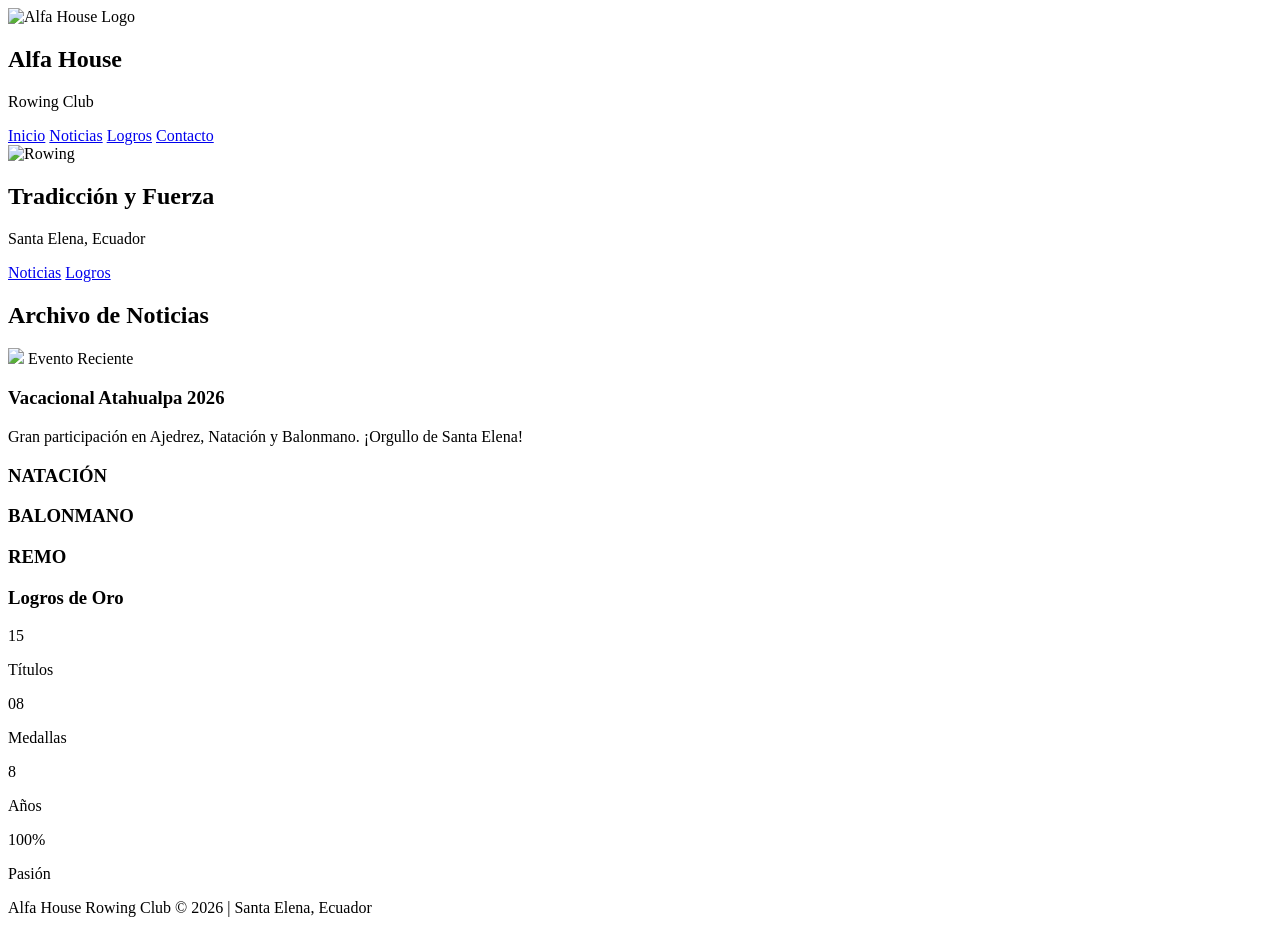
==== index.html @ 2c9bf649 "Add files via upload" ====
<!DOCTYPE html>
<html lang="es">
<head>
    <meta charset="UTF-8">
    <meta name="viewport" content="width=device-width, initial-scale=1.0">
    <!-- FAVICON -->
    <link rel="icon" href="static/img/favicon.ico" type="image/x-icon">
    
    <title>Alfa House Rowing Club | Santa Elena</title>
    
    <!-- Tailwind para estructura rápida -->
    <script src="https://cdn.tailwindcss.com"></script>
    
    <!-- Tu archivo CSS separado -->
    <link rel="stylesheet" href="static/css/estilos.css">
    
    <script>
        tailwind.config = {
            theme: {
                extend: {
                    colors: {
                        gold: '#D4AF37',
                        darkBg: '#0a0a0a'
                    }
                }
            }
        }
    </script>
</head>
<body>

    <!-- Barra de Bandera Superior (Santa Elena) -->
    <div class="flag-divider"></div>

    <!-- NAVEGACIÓN -->
    <nav class="p-5 border-b border-white/10 sticky top-0 bg-[#0a0a0a]/90 backdrop-blur-md z-50">
        <div class="container mx-auto flex justify-between items-center">
            <div class="flex items-center gap-4">
                <!-- Logo del Club -->
                <img src="static/img/logo.png" alt="Alfa House Logo" class="h-14 drop-shadow-[0_0_10px_rgba(212,175,55,0.5)]">
                <div>
                    <h1 class="text-xl font-bold tracking-tighter leading-none uppercase">Alfa House</h1>
                    <p class="text-[10px] text-gold tracking-[0.3em] uppercase">Rowing Club</p>
                </div>
            </div>
            <div class="hidden md:flex gap-8 text-xs font-bold uppercase tracking-widest">
                <a href="index.html" class="hover:text-gold transition">Inicio</a>
                <a href="noticias.html" class="hover:text-gold transition">Noticias</a>
                <a href="logros.html" class="hover:text-gold transition">Logros</a>
                <a href="#contacto" class="border border-gold text-gold px-5 py-2 rounded-sm hover:bg-gold hover:text-black transition">Contacto</a>
            </div>
        </div>
    </nav>

    <!-- HERO SECTION -->
    <header class="relative h-[85vh] flex items-center justify-center overflow-hidden">
        <img src="static/img/hero-rowing.jpg" class="absolute inset-0 w-full h-full object-cover opacity-40" alt="Rowing">
        <div class="absolute inset-0 hero-overlay"></div>
        
        <div class="relative z-10 text-center px-4">
            <h2 class="text-5xl md:text-7xl font-black mb-4 gold-gradient italic uppercase">Tradicción y Fuerza</h2>
            <p class="text-lg md:text-xl font-light tracking-[0.4em] text-gray-300 mb-8 uppercase">Santa Elena, Ecuador</p>
            <div class="flex flex-wrap justify-center gap-4">
                <a href="#noticias">Noticias</a>
                <a href="#logros">Logros</a>
            </div>
        </div>
    </header>

    <!-- SECCIÓN NOTICIAS -->
    <section class="py-20 container mx-auto px-6">
        <h2 class="text-4xl font-bold uppercase italic mb-12 text-white">Archivo de <span class="text-gold">Noticias</span></h2>
        
        <div class="grid md:grid-cols-2 lg:grid-cols-3 gap-10">
            <!-- NOTICIA RECIENTE: VACACIONAL ATAHUALPA 2026 -->
            <article class="bg-[#111] border border-gold/30 p-4">
                <img src="static/img/atahualpa.jpg" class="w-full h-48 object-cover mb-4">
                <span class="text-gold text-[10px] font-bold uppercase tracking-widest">Evento Reciente</span>
                <h3 class="text-xl font-bold my-2">Vacacional Atahualpa 2026</h3>
                <p class="text-gray-400 text-sm mb-4">Gran participación en Ajedrez, Natación y Balonmano. ¡Orgullo de Santa Elena!</p>
            </article>

            <!-- Aquí irás moviendo las noticias del index cuando queden antiguas -->
        </div>
    </section>

    <!-- SECCIÓN DISCIPLINAS -->
    <section class="py-16 bg-[#0f0f0f]">
        <div class="container mx-auto px-6 grid md:grid-cols-3 gap-6">
            <div class="p-8 border-t-2 border-santaVerde bg-[#151515] text-center group hover:bg-santaVerde transition">
                <h3 class="text-2xl font-black group-hover:text-white">NATACIÓN</h3>
            </div>
            <div class="p-8 border-t-2 border-santaAzul bg-[#151515] text-center group hover:bg-santaAzul transition">
                <h3 class="text-2xl font-black group-hover:text-white">BALONMANO</h3>
            </div>
            <div class="p-8 border-t-2 border-santaCeleste bg-[#151515] text-center group hover:bg-santaCeleste transition">
                <h3 class="text-2xl font-black group-hover:text-white">REMO</h3>
            </div>
        </div>
    </section>

    <!-- LOGROS -->
    <section id="logros" class="py-20 bg-[#050505] border-y border-white/5">
        <div class="container mx-auto px-6 text-center">
            <h3 class="text-4xl font-black mb-16 uppercase italic gold-gradient">Logros de Oro</h3>
            <div class="grid grid-cols-2 md:grid-cols-4 gap-12">
                <div>
                    <span class="text-5xl font-black block mb-2">15</span>
                    <p class="text-gold text-[10px] tracking-widest uppercase font-bold">Títulos</p>
                </div>
                <div>
                    <span class="text-5xl font-black block mb-2">08</span>
                    <p class="text-gold text-[10px] tracking-widest uppercase font-bold">Medallas</p>
                </div>
                <div>
                    <span class="text-5xl font-black block mb-2">8</span>
                    <p class="text-gold text-[10px] tracking-widest uppercase font-bold">Años</p>
                </div>
                <div>
                    <span class="text-5xl font-black block mb-2">100%</span>
                    <p class="text-gold text-[10px] tracking-widest uppercase font-bold">Pasión</p>
                </div>
            </div>
        </div>
    </section>

    <footer class="pt-20">
        <div class="container mx-auto px-6 pb-10 text-center">
            <p class="text-gray-500 text-[10px] tracking-widest uppercase">Alfa House Rowing Club &copy; 2026 | Santa Elena, Ecuador</p>
        </div>
        <div class="flag-divider"></div>
    </footer>

    <script src="static/js/app.js"></script>
</body>
</html>
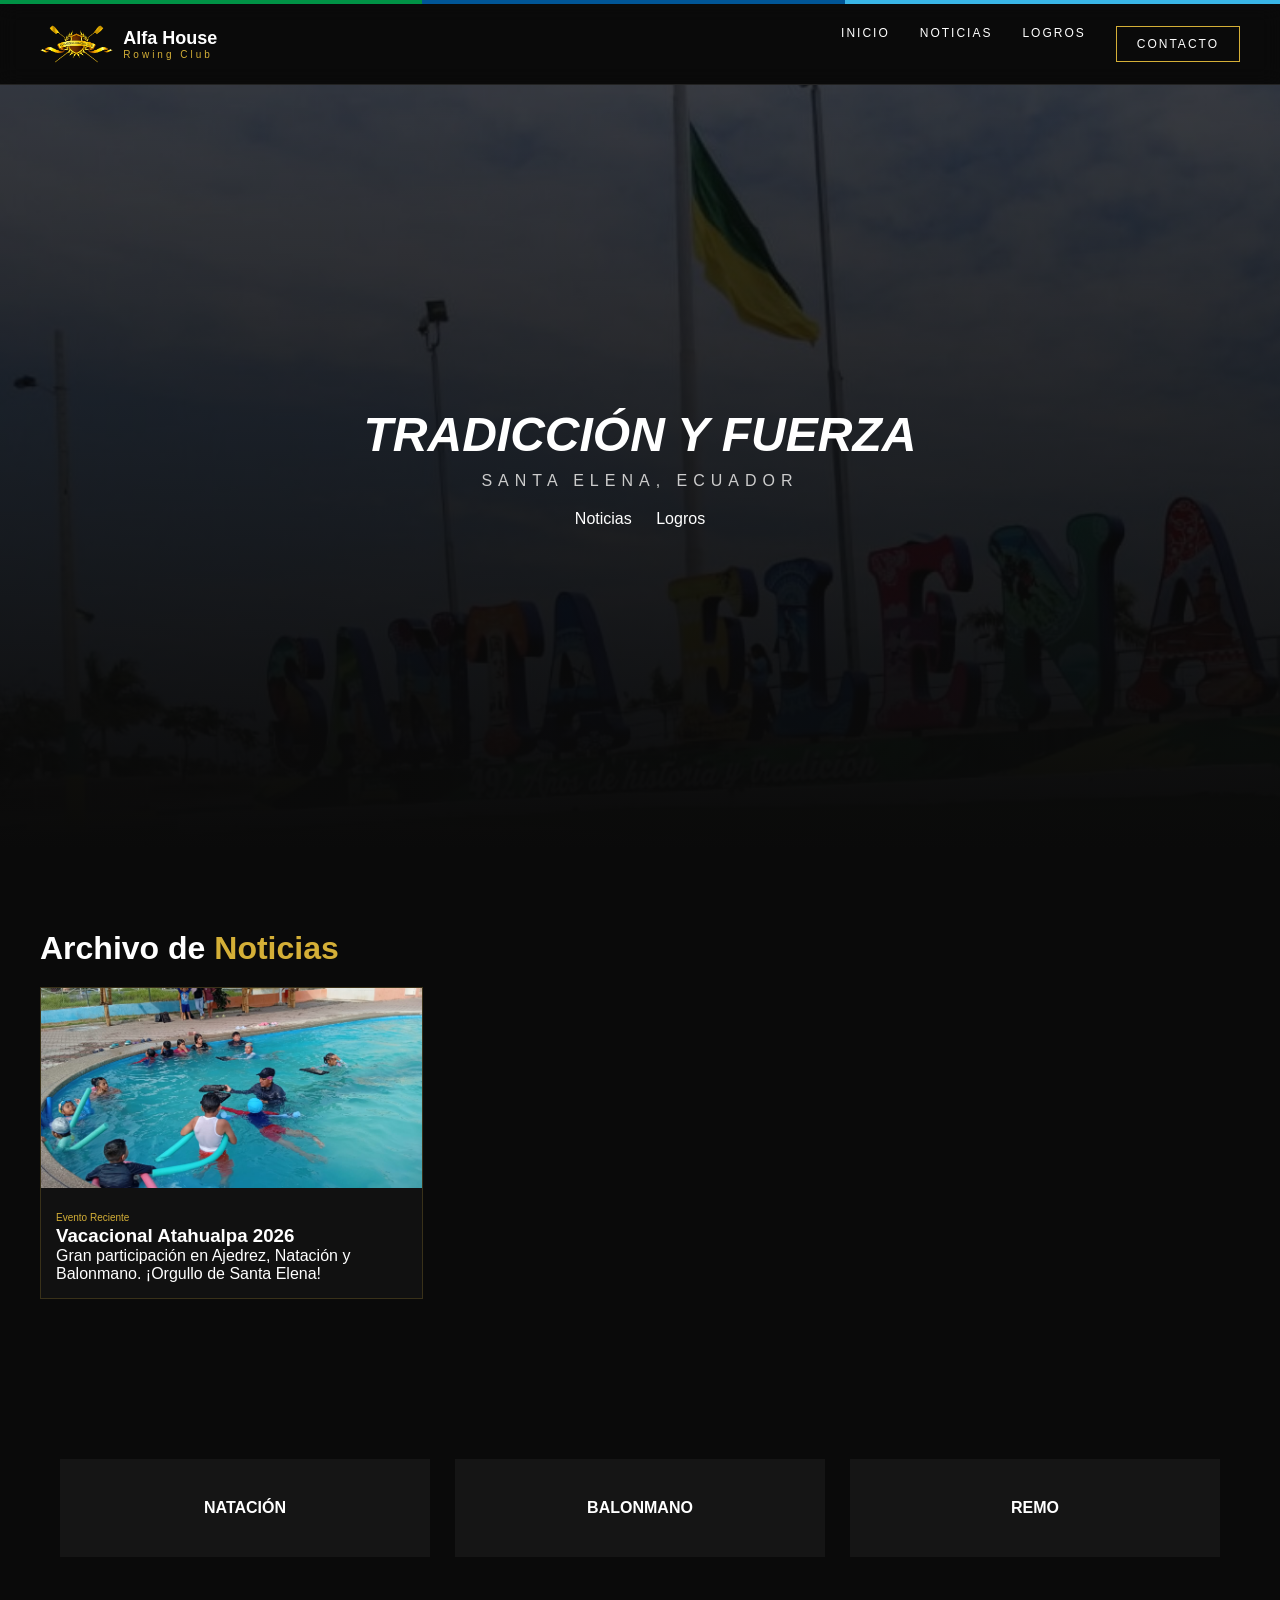
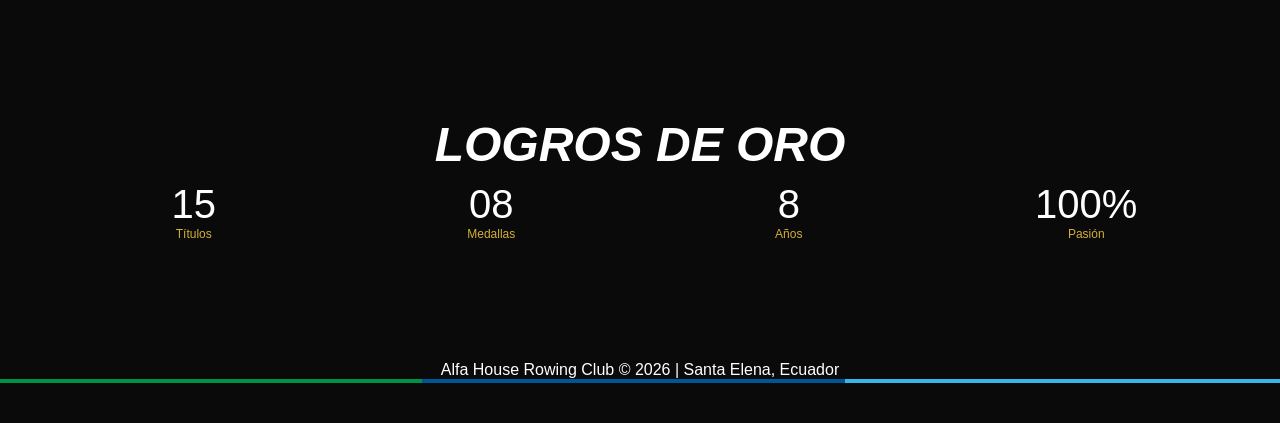
==== commit 71d992fb: "Update index.html" ====
--- a/index.html
+++ b/index.html
@@ -3,134 +3,131 @@
 <head>
     <meta charset="UTF-8">
     <meta name="viewport" content="width=device-width, initial-scale=1.0">
-    <!-- FAVICON -->
-    <link rel="icon" href="static/img/favicon.ico" type="image/x-icon">
-    
     <title>Alfa House Rowing Club | Santa Elena</title>
-    
-    <!-- Tailwind para estructura rápida -->
-    <script src="https://cdn.tailwindcss.com"></script>
-    
-    <!-- Tu archivo CSS separado -->
+
+    <!-- CSS PROPIO -->
     <link rel="stylesheet" href="static/css/estilos.css">
-    
-    <script>
-        tailwind.config = {
-            theme: {
-                extend: {
-                    colors: {
-                        gold: '#D4AF37',
-                        darkBg: '#0a0a0a'
-                    }
-                }
-            }
-        }
-    </script>
 </head>
+
 <body>
 
-    <!-- Barra de Bandera Superior (Santa Elena) -->
-    <div class="flag-divider"></div>
+<!-- BARRA SUPERIOR -->
+<div class="flag-divider"></div>
 
-    <!-- NAVEGACIÓN -->
-    <nav class="p-5 border-b border-white/10 sticky top-0 bg-[#0a0a0a]/90 backdrop-blur-md z-50">
-        <div class="container mx-auto flex justify-between items-center">
-            <div class="flex items-center gap-4">
-                <!-- Logo del Club -->
-                <img src="static/img/logo.png" alt="Alfa House Logo" class="h-14 drop-shadow-[0_0_10px_rgba(212,175,55,0.5)]">
-                <div>
-                    <h1 class="text-xl font-bold tracking-tighter leading-none uppercase">Alfa House</h1>
-                    <p class="text-[10px] text-gold tracking-[0.3em] uppercase">Rowing Club</p>
-                </div>
-            </div>
-            <div class="hidden md:flex gap-8 text-xs font-bold uppercase tracking-widest">
-                <a href="index.html" class="hover:text-gold transition">Inicio</a>
-                <a href="noticias.html" class="hover:text-gold transition">Noticias</a>
-                <a href="logros.html" class="hover:text-gold transition">Logros</a>
-                <a href="#contacto" class="border border-gold text-gold px-5 py-2 rounded-sm hover:bg-gold hover:text-black transition">Contacto</a>
+<!-- NAVBAR -->
+<nav class="navbar">
+    <div class="container nav-content">
+
+        <div class="logo-box">
+            <img src="static/img/logo.png" class="logo">
+            <div>
+                <h1 class="logo-title">Alfa House</h1>
+                <p class="logo-sub">Rowing Club</p>
             </div>
         </div>
-    </nav>
 
-    <!-- HERO SECTION -->
-    <header class="relative h-[85vh] flex items-center justify-center overflow-hidden">
-        <img src="static/img/hero-rowing.jpg" class="absolute inset-0 w-full h-full object-cover opacity-40" alt="Rowing">
-        <div class="absolute inset-0 hero-overlay"></div>
-        
-        <div class="relative z-10 text-center px-4">
-            <h2 class="text-5xl md:text-7xl font-black mb-4 gold-gradient italic uppercase">Tradicción y Fuerza</h2>
-            <p class="text-lg md:text-xl font-light tracking-[0.4em] text-gray-300 mb-8 uppercase">Santa Elena, Ecuador</p>
-            <div class="flex flex-wrap justify-center gap-4">
-                <a href="#noticias">Noticias</a>
-                <a href="#logros">Logros</a>
+        <div class="nav-links">
+            <a href="index.html">Inicio</a>
+            <a href="noticias.html">Noticias</a>
+            <a href="logros.html">Logros</a>
+            <a href="#contacto" class="btn-gold">Contacto</a>
+        </div>
+
+    </div>
+</nav>
+
+<!-- HERO -->
+<header class="hero">
+    <img src="static/img/hero-rowing.jpg" alt="Rowing">
+    <div class="hero-overlay"></div>
+
+    <div class="hero-content">
+        <h2 class="hero-title gold-gradient">Tradicción y Fuerza</h2>
+        <p class="hero-subtitle">SANTA ELENA, ECUADOR</p>
+
+        <div class="hero-buttons">
+            <a href="#noticias">Noticias</a>
+            <a href="#logros">Logros</a>
+        </div>
+    </div>
+</header>
+
+<!-- NOTICIAS -->
+<section class="section container">
+    <h2 class="title">
+        Archivo de <span class="text-gold">Noticias</span>
+    </h2>
+
+    <div class="grid-3">
+
+        <article class="card">
+            <img src="static/img/atahualpa.jpg">
+            <div class="card-body">
+                <span class="text-gold small">Evento Reciente</span>
+                <h3>Vacacional Atahualpa 2026</h3>
+                <p>
+                    Gran participación en Ajedrez, Natación y Balonmano.
+                    ¡Orgullo de Santa Elena!
+                </p>
             </div>
+        </article>
+
+    </div>
+</section>
+
+<!-- DISCIPLINAS -->
+<section class="section-dark section">
+    <div class="container grid-3">
+
+        <div class="disciplina verde">NATACIÓN</div>
+        <div class="disciplina azul">BALONMANO</div>
+        <div class="disciplina celeste">REMO</div>
+
+    </div>
+</section>
+
+<!-- LOGROS -->
+<section id="logros" class="section-dark section">
+    <div class="container center">
+
+        <h3 class="hero-title gold-gradient">Logros de Oro</h3>
+
+        <div class="grid-4 stats">
+
+            <div>
+                <span>15</span>
+                <p>Títulos</p>
+            </div>
+
+            <div>
+                <span>08</span>
+                <p>Medallas</p>
+            </div>
+
+            <div>
+                <span>8</span>
+                <p>Años</p>
+            </div>
+
+            <div>
+                <span>100%</span>
+                <p>Pasión</p>
+            </div>
+
         </div>
-    </header>
 
-    <!-- SECCIÓN NOTICIAS -->
-    <section class="py-20 container mx-auto px-6">
-        <h2 class="text-4xl font-bold uppercase italic mb-12 text-white">Archivo de <span class="text-gold">Noticias</span></h2>
-        
-        <div class="grid md:grid-cols-2 lg:grid-cols-3 gap-10">
-            <!-- NOTICIA RECIENTE: VACACIONAL ATAHUALPA 2026 -->
-            <article class="bg-[#111] border border-gold/30 p-4">
-                <img src="static/img/atahualpa.jpg" class="w-full h-48 object-cover mb-4">
-                <span class="text-gold text-[10px] font-bold uppercase tracking-widest">Evento Reciente</span>
-                <h3 class="text-xl font-bold my-2">Vacacional Atahualpa 2026</h3>
-                <p class="text-gray-400 text-sm mb-4">Gran participación en Ajedrez, Natación y Balonmano. ¡Orgullo de Santa Elena!</p>
-            </article>
+    </div>
+</section>
 
-            <!-- Aquí irás moviendo las noticias del index cuando queden antiguas -->
-        </div>
-    </section>
+<!-- FOOTER -->
+<footer>
+    <div class="container">
+        <p>
+            Alfa House Rowing Club © 2026 | Santa Elena, Ecuador
+        </p>
+    </div>
+    <div class="flag-divider"></div>
+</footer>
 
-    <!-- SECCIÓN DISCIPLINAS -->
-    <section class="py-16 bg-[#0f0f0f]">
-        <div class="container mx-auto px-6 grid md:grid-cols-3 gap-6">
-            <div class="p-8 border-t-2 border-santaVerde bg-[#151515] text-center group hover:bg-santaVerde transition">
-                <h3 class="text-2xl font-black group-hover:text-white">NATACIÓN</h3>
-            </div>
-            <div class="p-8 border-t-2 border-santaAzul bg-[#151515] text-center group hover:bg-santaAzul transition">
-                <h3 class="text-2xl font-black group-hover:text-white">BALONMANO</h3>
-            </div>
-            <div class="p-8 border-t-2 border-santaCeleste bg-[#151515] text-center group hover:bg-santaCeleste transition">
-                <h3 class="text-2xl font-black group-hover:text-white">REMO</h3>
-            </div>
-        </div>
-    </section>
-
-    <!-- LOGROS -->
-    <section id="logros" class="py-20 bg-[#050505] border-y border-white/5">
-        <div class="container mx-auto px-6 text-center">
-            <h3 class="text-4xl font-black mb-16 uppercase italic gold-gradient">Logros de Oro</h3>
-            <div class="grid grid-cols-2 md:grid-cols-4 gap-12">
-                <div>
-                    <span class="text-5xl font-black block mb-2">15</span>
-                    <p class="text-gold text-[10px] tracking-widest uppercase font-bold">Títulos</p>
-                </div>
-                <div>
-                    <span class="text-5xl font-black block mb-2">08</span>
-                    <p class="text-gold text-[10px] tracking-widest uppercase font-bold">Medallas</p>
-                </div>
-                <div>
-                    <span class="text-5xl font-black block mb-2">8</span>
-                    <p class="text-gold text-[10px] tracking-widest uppercase font-bold">Años</p>
-                </div>
-                <div>
-                    <span class="text-5xl font-black block mb-2">100%</span>
-                    <p class="text-gold text-[10px] tracking-widest uppercase font-bold">Pasión</p>
-                </div>
-            </div>
-        </div>
-    </section>
-
-    <footer class="pt-20">
-        <div class="container mx-auto px-6 pb-10 text-center">
-            <p class="text-gray-500 text-[10px] tracking-widest uppercase">Alfa House Rowing Club &copy; 2026 | Santa Elena, Ecuador</p>
-        </div>
-        <div class="flag-divider"></div>
-    </footer>
-
-    <script src="static/js/app.js"></script>
 </body>
-</html>+</html>
--- a/static/css/estilos.css
+++ b/static/css/estilos.css
@@ -0,0 +1,320 @@
+/* ===============================
+   VARIABLES
+================================ */
+:root {
+    --gold: #D4AF37;
+    --gold-dark: #AA8811;
+    --santa-verde: #009245;
+    --santa-azul: #005596;
+    --santa-celeste: #39B5E6;
+    --dark-bg: #0a0a0a;
+}
+
+/* ===============================
+   RESET
+================================ */
+* {
+    margin: 0;
+    padding: 0;
+    box-sizing: border-box;
+}
+
+body {
+    background: var(--dark-bg);
+    color: white;
+    font-family: Arial, Helvetica, sans-serif;
+}
+
+/* ===============================
+   CONTENEDOR
+================================ */
+.container {
+    max-width: 1200px;
+    margin: auto;
+    padding: 0 20px;
+}
+
+/* ===============================
+   NAVBAR
+================================ */
+.navbar {
+    position: sticky;
+    top: 0;
+    z-index: 50;
+    background: rgba(10,10,10,0.9);
+    backdrop-filter: blur(10px);
+    border-bottom: 1px solid rgba(255,255,255,0.1);
+}
+
+.nav-content {
+    display: flex;
+    justify-content: space-between;
+    align-items: center;
+    padding: 15px 0;
+}
+
+.nav-links {
+    display: flex;
+    gap: 30px;
+}
+
+.nav-links a {
+    text-decoration: none;
+    color: white;
+    font-size: 12px;
+    text-transform: uppercase;
+    letter-spacing: 2px;
+}
+
+.nav-links a:hover {
+    color: var(--gold);
+}
+
+/* ===============================
+   BOTONES
+================================ */
+.btn-gold {
+    border: 1px solid var(--gold);
+    color: var(--gold);
+    padding: 10px 20px;
+    text-decoration: none;
+}
+
+.btn-gold:hover {
+    background: var(--gold);
+    color: black;
+}
+
+/* ===============================
+   HERO
+================================ */
+.hero {
+    position: relative;
+    height: 85vh;
+    display: flex;
+    justify-content: center;
+    align-items: center;
+    text-align: center;
+    overflow: hidden;
+}
+
+.hero img {
+    position: absolute;
+    width: 100%;
+    height: 100%;
+    object-fit: cover;
+    opacity: 0.4;
+}
+
+.hero-overlay {
+    position: absolute;
+    inset: 0;
+    background: linear-gradient(to bottom, rgba(0,0,0,0.3), var(--dark-bg));
+}
+
+.hero-content {
+    position: relative;
+    z-index: 10;
+}
+
+.hero-title {
+    font-size: 48px;
+    font-weight: 900;
+    text-transform: uppercase;
+    font-style: italic;
+    margin-bottom: 10px;
+}
+
+.hero-subtitle {
+    letter-spacing: 6px;
+    color: #ccc;
+    margin-bottom: 20px;
+}
+
+/* ===============================
+   GRID
+================================ */
+.grid-3 {
+    display: grid;
+    grid-template-columns: repeat(3, 1fr);
+    gap: 25px;
+}
+
+.grid-4 {
+    display: grid;
+    grid-template-columns: repeat(4, 1fr);
+    gap: 30px;
+}
+
+/* ===============================
+   CARDS
+================================ */
+.card {
+    background: #111;
+    border: 1px solid rgba(212,175,55,0.2);
+    overflow: hidden;
+    transition: all 0.3s ease;
+}
+
+.card:hover {
+    border-color: var(--gold);
+    transform: translateY(-5px);
+}
+
+.card img {
+    width: 100%;
+    height: 200px;
+    object-fit: cover;
+}
+
+/* ===============================
+   TEXTOS
+================================ */
+.title {
+    font-size: 32px;
+    font-weight: bold;
+    margin-bottom: 20px;
+}
+
+.text-gold {
+    color: var(--gold);
+}
+
+/* ===============================
+   TIMELINE
+================================ */
+.timeline {
+    border-left: 2px solid var(--gold);
+    padding-left: 30px;
+}
+
+.timeline-item {
+    margin-bottom: 40px;
+    position: relative;
+}
+
+.timeline-dot {
+    position: absolute;
+    left: -38px;
+    top: 5px;
+    width: 14px;
+    height: 14px;
+    border-radius: 50%;
+    background: var(--gold);
+}
+
+/* ===============================
+   FOOTER
+================================ */
+footer {
+    text-align: center;
+    padding: 40px 0;
+}
+
+/* ===============================
+   BANDERA
+================================ */
+.flag-divider {
+    height: 4px;
+    background: linear-gradient(
+        to right,
+        var(--santa-verde) 33%,
+        var(--santa-azul) 33%,
+        var(--santa-azul) 66%,
+        var(--santa-celeste) 66%
+    );
+}
+
+/* ===============================
+   RESPONSIVE
+================================ */
+@media (max-width: 768px) {
+
+    .nav-links {
+        display: none;
+    }
+
+    .grid-3 {
+        grid-template-columns: 1fr;
+    }
+
+    .grid-4 {
+        grid-template-columns: 1fr 1fr;
+    }
+
+    .hero-title {
+        font-size: 32px;
+    }
+}
+
+.logo-box {
+    display: flex;
+    align-items: center;
+    gap: 10px;
+}
+
+.logo {
+    height: 50px;
+}
+
+.logo-title {
+    font-size: 18px;
+    font-weight: bold;
+}
+
+.logo-sub {
+    font-size: 10px;
+    letter-spacing: 3px;
+    color: var(--gold);
+}
+
+.hero-buttons a {
+    margin: 0 10px;
+    text-decoration: none;
+    color: white;
+}
+
+.section {
+    padding: 80px 0;
+}
+
+.center {
+    text-align: center;
+}
+
+.small {
+    font-size: 10px;
+}
+
+.card-body {
+    padding: 15px;
+}
+
+.disciplina {
+    padding: 40px;
+    text-align: center;
+    font-weight: bold;
+    background: #151515;
+}
+
+.verde:hover {
+    background: var(--santa-verde);
+}
+
+.azul:hover {
+    background: var(--santa-azul);
+}
+
+.celeste:hover {
+    background: var(--santa-celeste);
+}
+
+.stats span {
+    font-size: 40px;
+    display: block;
+}
+
+.stats p {
+    color: var(--gold);
+    font-size: 12px;
+}
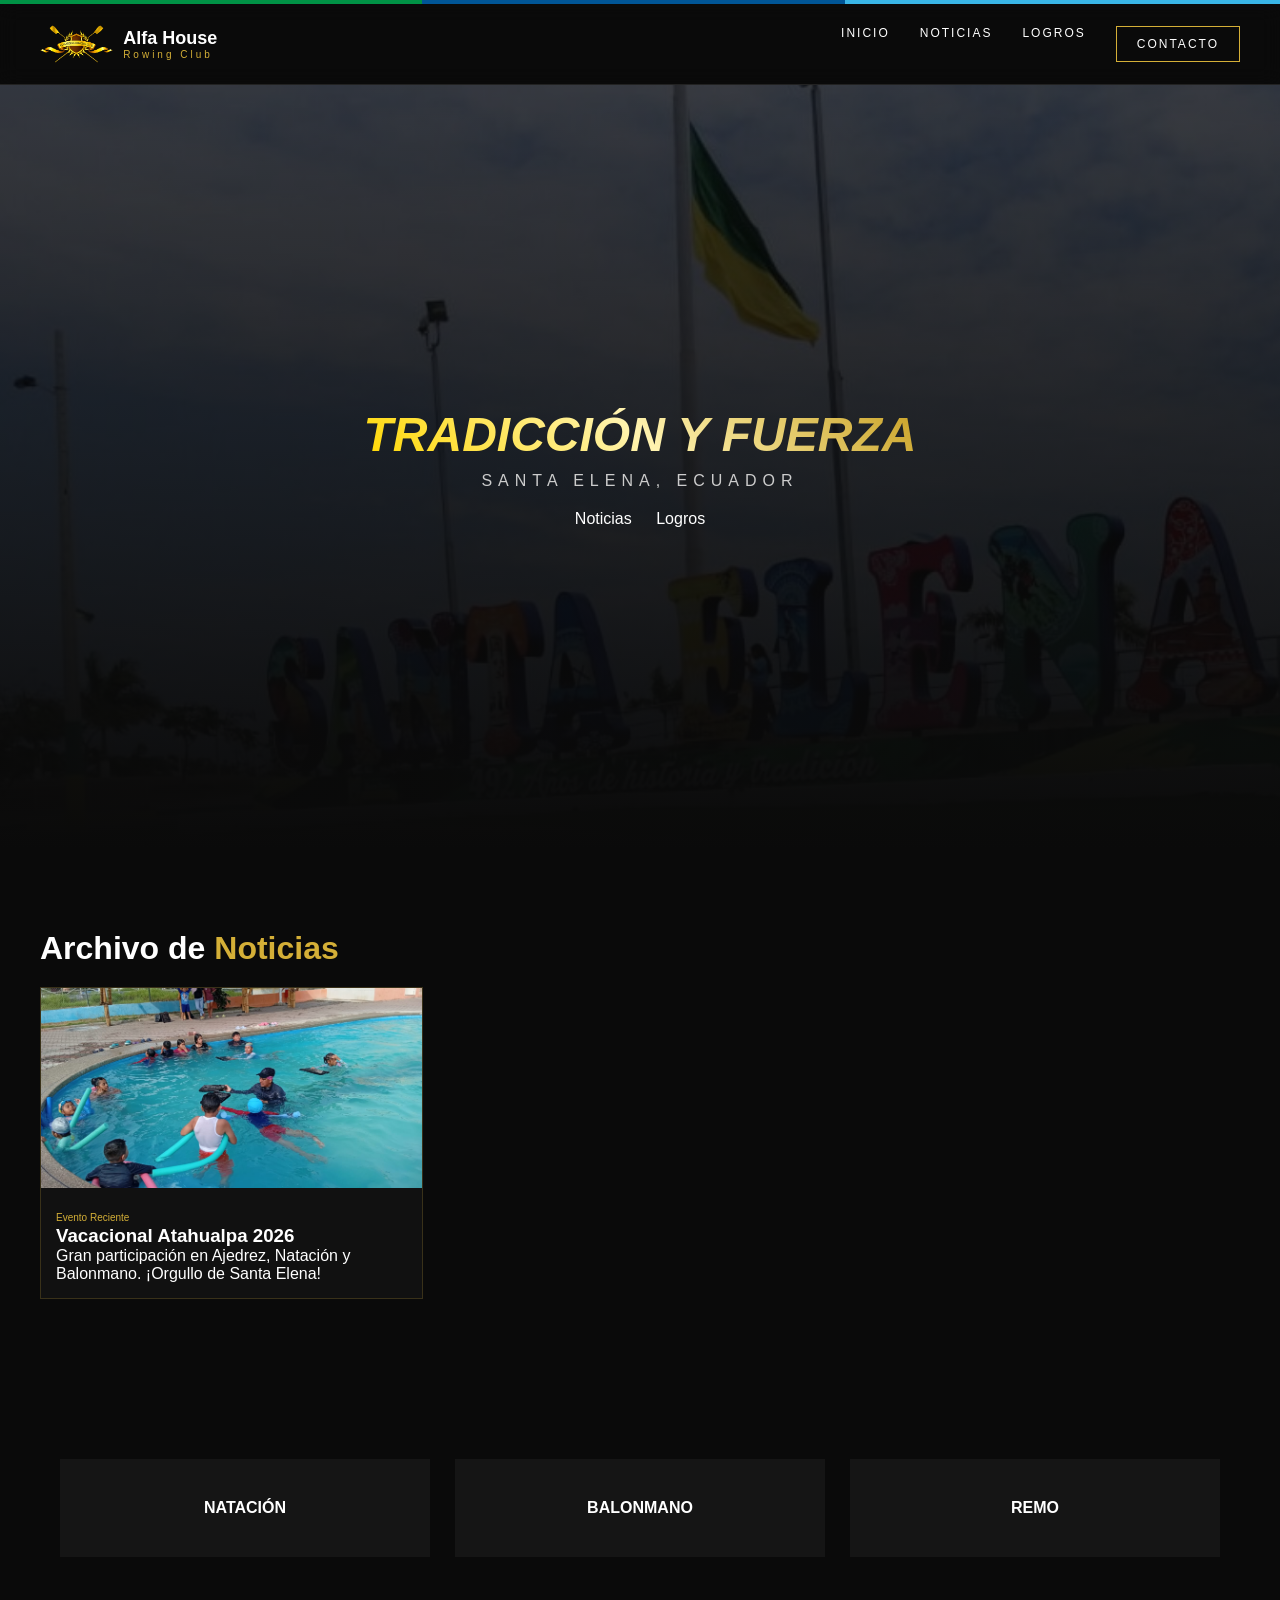
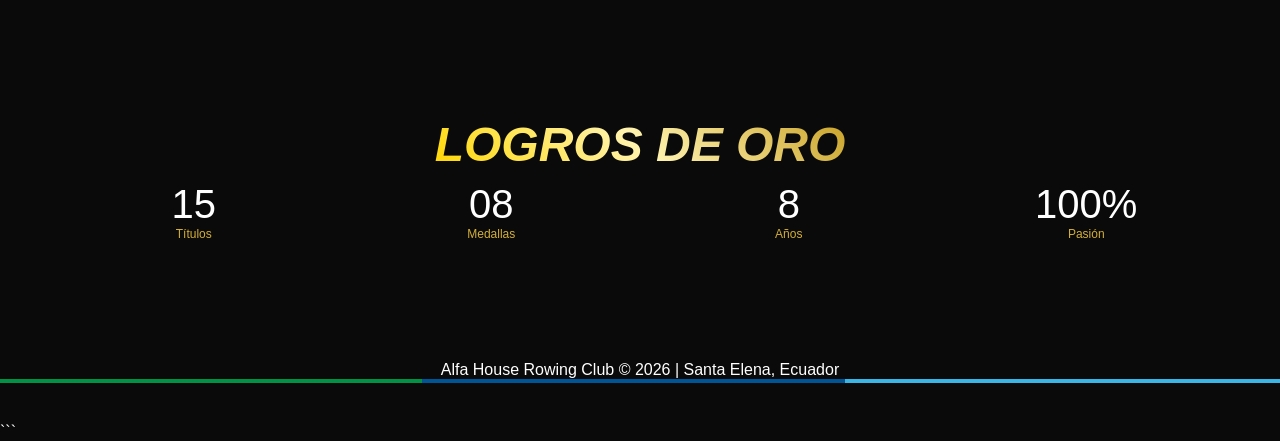
==== commit dff83a17: "Update index.html" ====
--- a/index.html
+++ b/index.html
@@ -7,6 +7,13 @@
 
     <!-- CSS PROPIO -->
     <link rel="stylesheet" href="static/css/estilos.css">
+
+    <!-- SCROLL SUAVE -->
+    <style>
+        html {
+            scroll-behavior: smooth;
+        }
+    </style>
 </head>
 
 <body>
@@ -28,8 +35,8 @@
 
         <div class="nav-links">
             <a href="index.html">Inicio</a>
-            <a href="noticias.html">Noticias</a>
-            <a href="logros.html">Logros</a>
+            <a href="#noticias">Noticias</a>
+            <a href="#logros">Logros</a>
             <a href="#contacto" class="btn-gold">Contacto</a>
         </div>
 
@@ -53,7 +60,7 @@
 </header>
 
 <!-- NOTICIAS -->
-<section class="section container">
+<section id="noticias" class="section container">
     <h2 class="title">
         Archivo de <span class="text-gold">Noticias</span>
     </h2>
@@ -129,5 +136,24 @@
     <div class="flag-divider"></div>
 </footer>
 
+<!-- SCRIPT SCROLL SUAVE MEJORADO -->
+<script>
+document.querySelectorAll('a[href^="#"]').forEach(anchor => {
+    anchor.addEventListener('click', function(e) {
+        e.preventDefault();
+
+        const target = document.querySelector(this.getAttribute('href'));
+
+        if (target) {
+            target.scrollIntoView({
+                behavior: 'smooth',
+                block: 'start'
+            });
+        }
+    });
+});
+</script>
+
 </body>
 </html>
+```
--- a/static/css/estilos.css
+++ b/static/css/estilos.css
@@ -318,3 +318,19 @@
     color: var(--gold);
     font-size: 12px;
 }
+
+/* ===============================
+   TEXTO DORADO DEGRADADO
+================================ */
+.gold-gradient {
+    background: linear-gradient(45deg, #FFD700, #FFF3B0, #C9A227);
+    
+    background-clip: text;
+    -webkit-background-clip: text;
+
+    color: transparent;
+    -webkit-text-fill-color: transparent;
+
+    display: inline-block;
+}
+
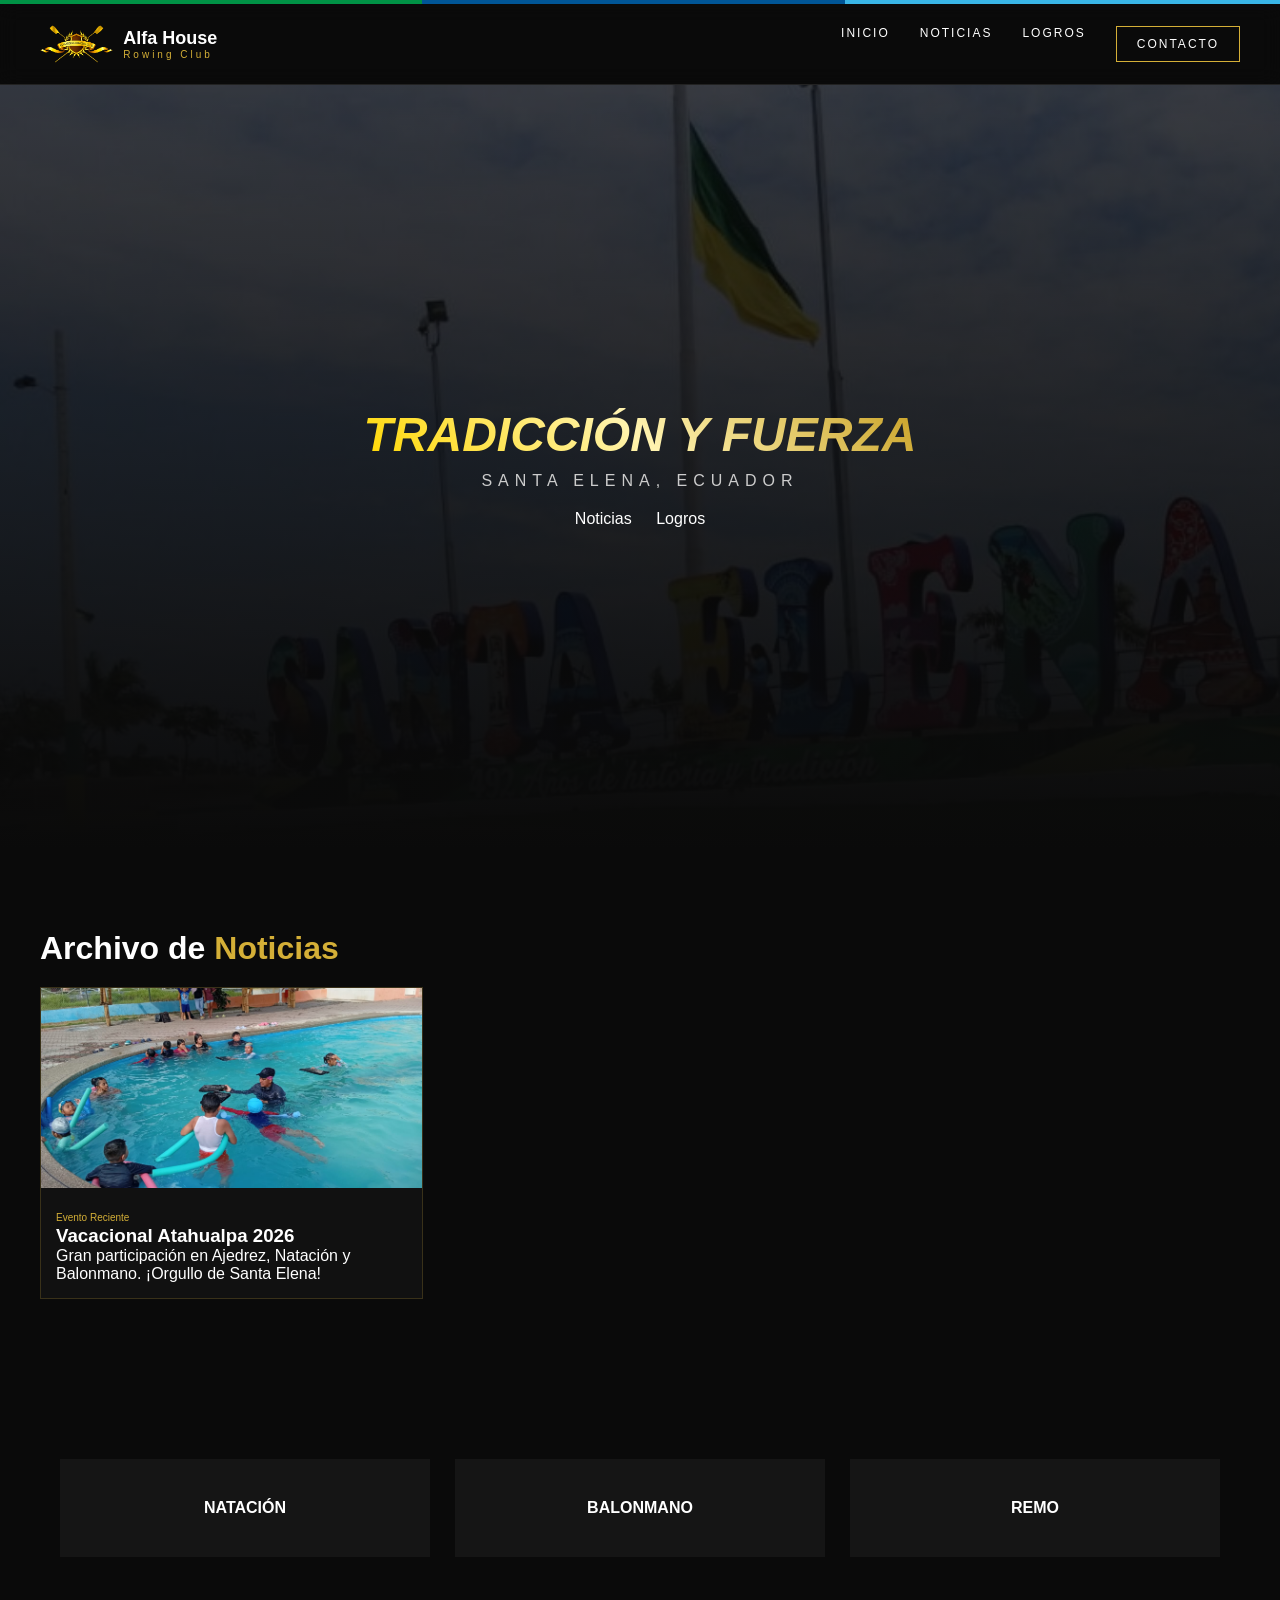
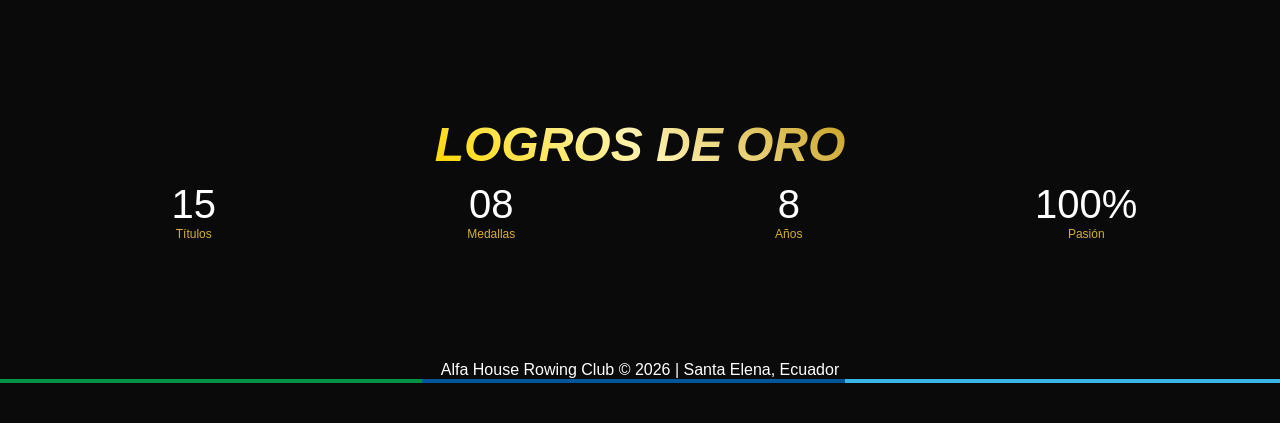
==== commit 71e18034: "Update index.html" ====
--- a/index.html
+++ b/index.html
@@ -35,8 +35,8 @@
 
         <div class="nav-links">
             <a href="index.html">Inicio</a>
-            <a href="#noticias">Noticias</a>
-            <a href="#logros">Logros</a>
+            <a href="noticias.html" class="hover:text-gold transition">Noticias</a>
+            <a href="logros.html" class="hover:text-gold transition">Logros</a>
             <a href="#contacto" class="btn-gold">Contacto</a>
         </div>
 
@@ -155,5 +155,5 @@
 </script>
 
 </body>
+
 </html>
-```
